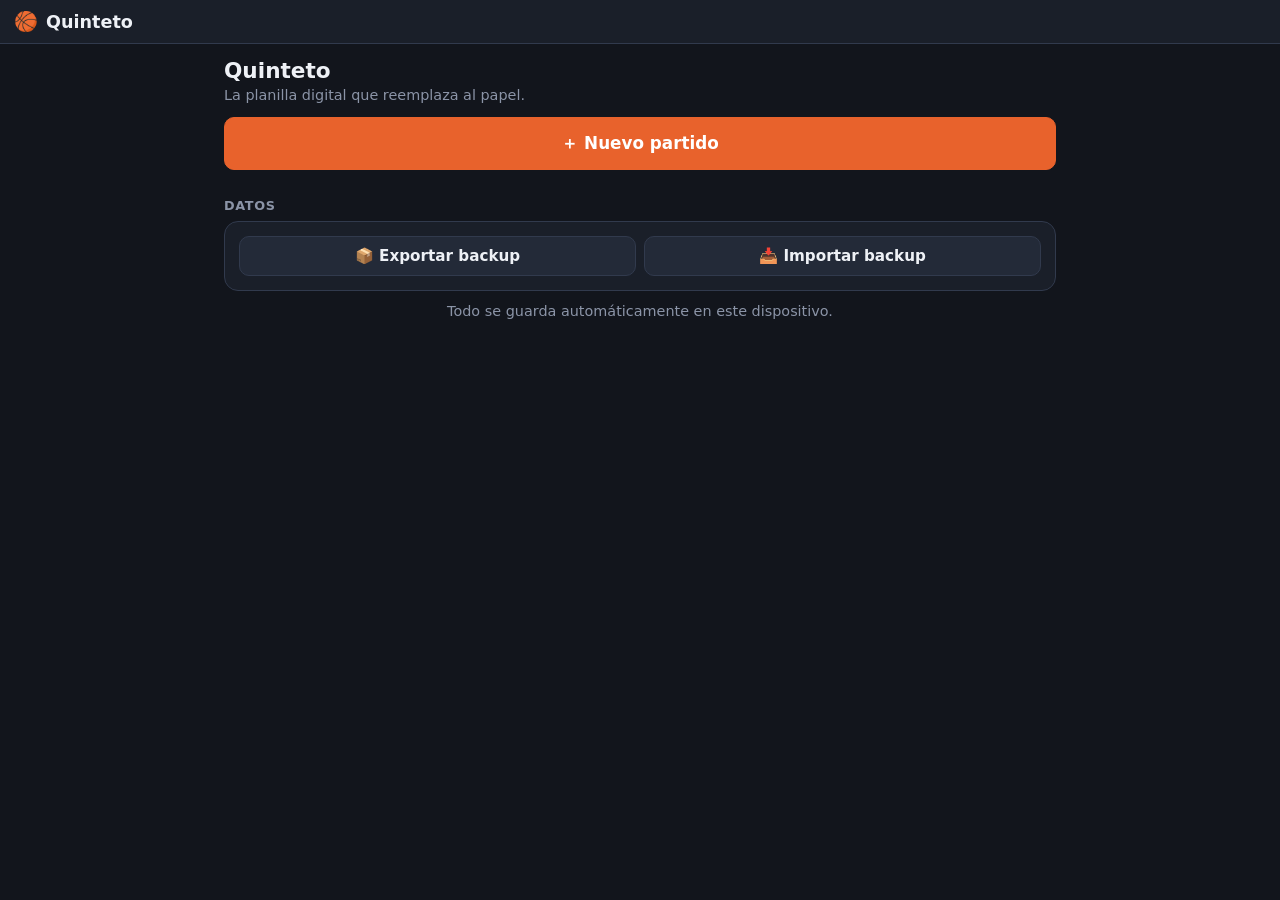
==== index.html @ a0c56daa "Quinteto: planilla de básquet completa (cancha entera, stats y reportes) App web sin dependencias qu" ====
<!DOCTYPE html>
<html lang="es">
<head>
<meta charset="UTF-8">
<meta name="viewport" content="width=device-width, initial-scale=1.0, maximum-scale=1.0, user-scalable=no">
<meta name="theme-color" content="#12151c">
<title>Quinteto · Planilla de básquet</title>
<link rel="stylesheet" href="css/styles.css">
<link rel="icon" href="data:image/svg+xml,<svg xmlns='http://www.w3.org/2000/svg' viewBox='0 0 100 100'><circle cx='50' cy='50' r='45' fill='%23e8622c'/><path d='M5 50h90M50 5v90M15 20q35 30 70 0M15 80q35-30 70 0' stroke='%2312151c' stroke-width='4' fill='none'/></svg>">
</head>
<body>

<header id="topbar">
  <div class="brand" id="brand-home" title="Inicio">
    <span class="ball">🏀</span> <b>Quinteto</b>
  </div>
  <div id="topbar-info"></div>
</header>

<main id="screen"></main>

<nav id="tabbar" class="hidden">
  <button data-tab="game"><span>🏟️</span>Cancha</button>
  <button data-tab="stats"><span>📊</span>Stats</button>
  <button data-tab="shots"><span>🎯</span>Tiros</button>
  <button data-tab="timeline"><span>📋</span>Jugadas</button>
  <button data-tab="report"><span>📤</span>Reporte</button>
</nav>

<div id="toast-wrap"></div>
<div id="modal-wrap" class="hidden"></div>

<script src="js/util.js"></script>
<script src="js/geometry.js"></script>
<script src="js/store.js"></script>
<script src="js/stats.js"></script>
<script src="js/court.js"></script>
<script src="js/setup.js"></script>
<script src="js/game.js"></script>
<script src="js/analysis.js"></script>
<script src="js/report.js"></script>
<script src="js/season.js"></script>
<script src="js/app.js"></script>
</body>
</html>
---- css/styles.css ----
/* ========== Quinteto — estilos ========== */
:root {
  --bg: #12151c;
  --bg2: #1a1f29;
  --bg3: #232a38;
  --line: #313a4d;
  --text: #eef1f6;
  --muted: #8b94a7;
  --accent: #e8622c;
  --ok: #35c46a;
  --bad: #e3453c;
  --court: #23180f;
  --court-line: #c9a273;
  --radius: 14px;
  font-size: 16px;
}
* { box-sizing: border-box; margin: 0; padding: 0; -webkit-tap-highlight-color: transparent; }
html, body { height: 100%; }
body {
  font-family: system-ui, -apple-system, "Segoe UI", Roboto, sans-serif;
  background: var(--bg); color: var(--text);
  display: flex; flex-direction: column;
  overscroll-behavior: none;
}
button { font: inherit; color: inherit; background: none; border: none; cursor: pointer; }
input, select { font: inherit; }
.hidden { display: none !important; }

/* ---- top bar ---- */
#topbar {
  display: flex; align-items: center; justify-content: space-between;
  padding: 10px 14px; background: var(--bg2); border-bottom: 1px solid var(--line);
  position: sticky; top: 0; z-index: 20;
}
.brand { display: flex; align-items: center; gap: 8px; font-size: 1.1rem; cursor: pointer; }
.brand .ball { font-size: 1.2rem; }
#topbar-info { font-size: .85rem; color: var(--muted); }

/* ---- main ---- */
#screen { flex: 1; overflow-y: auto; padding: 14px; padding-bottom: 90px; }
h1 { font-size: 1.35rem; margin-bottom: 4px; }
h2 { font-size: 1.05rem; margin: 18px 0 8px; color: var(--muted); text-transform: uppercase; letter-spacing: .05em; font-size: .8rem; }
.sub { color: var(--muted); font-size: .9rem; margin-bottom: 14px; }

.card {
  background: var(--bg2); border: 1px solid var(--line); border-radius: var(--radius);
  padding: 14px; margin-bottom: 12px;
}
.row { display: flex; gap: 8px; align-items: center; }
.row.wrap { flex-wrap: wrap; }
.grow { flex: 1; }
.right { margin-left: auto; }

/* ---- buttons ---- */
.btn {
  display: inline-flex; align-items: center; justify-content: center; gap: 6px;
  background: var(--bg3); border: 1px solid var(--line); border-radius: 10px;
  padding: 10px 16px; font-weight: 600; font-size: .95rem;
}
.btn:active { transform: scale(.97); }
.btn.primary { background: var(--accent); border-color: var(--accent); color: #fff; }
.btn.ok { background: var(--ok); border-color: var(--ok); color: #fff; }
.btn.bad { background: var(--bad); border-color: var(--bad); color: #fff; }
.btn.ghost { background: transparent; }
.btn.small { padding: 6px 10px; font-size: .8rem; border-radius: 8px; }
.btn.big { width: 100%; padding: 14px; font-size: 1.05rem; }
.btn:disabled { opacity: .4; pointer-events: none; }

/* ---- forms ---- */
input[type=text], input[type=number], select {
  background: var(--bg3); border: 1px solid var(--line); color: var(--text);
  border-radius: 10px; padding: 10px 12px; width: 100%;
}
input[type=color] { width: 46px; height: 42px; border: none; background: none; padding: 0; border-radius: 8px; }
label.fld { display: block; font-size: .8rem; color: var(--muted); margin-bottom: 4px; }

/* ---- tab bar ---- */
#tabbar {
  display: flex; background: var(--bg2); border-top: 1px solid var(--line);
  position: fixed; bottom: 0; left: 0; right: 0; z-index: 20;
  padding-bottom: env(safe-area-inset-bottom);
}
#tabbar button {
  flex: 1; display: flex; flex-direction: column; align-items: center; gap: 2px;
  padding: 8px 0 10px; font-size: .68rem; color: var(--muted);
}
#tabbar button span { font-size: 1.15rem; }
#tabbar button.active { color: var(--accent); }

/* ---- toasts ---- */
#toast-wrap { position: fixed; top: 60px; left: 0; right: 0; display: flex; flex-direction: column; align-items: center; gap: 8px; z-index: 60; pointer-events: none; }
.toast {
  background: var(--bg3); border: 1px solid var(--line); color: var(--text);
  padding: 10px 18px; border-radius: 999px; font-weight: 600; font-size: .9rem;
  box-shadow: 0 6px 24px rgba(0,0,0,.45); animation: toast-in .25s ease;
  max-width: 92vw; text-align: center;
}
.toast.hot { background: var(--accent); border-color: var(--accent); color: #fff; }
@keyframes toast-in { from { opacity: 0; transform: translateY(-8px); } }

/* ---- modal ---- */
#modal-wrap {
  position: fixed; inset: 0; background: rgba(0,0,0,.6); z-index: 50;
  display: flex; align-items: center; justify-content: center; padding: 18px;
}
.modal {
  background: var(--bg2); border: 1px solid var(--line); border-radius: var(--radius);
  padding: 18px; width: 100%; max-width: 420px; max-height: 86vh; overflow-y: auto;
}
.modal h3 { margin-bottom: 12px; font-size: 1.05rem; }

/* ---- scoreboard ---- */
#scoreboard { background: var(--bg2); border: 1px solid var(--line); border-radius: var(--radius); padding: 10px 12px; margin-bottom: 10px; }
.sb-main { display: grid; grid-template-columns: 1fr auto 1fr; align-items: center; gap: 8px; }
.sb-team { display: flex; flex-direction: column; align-items: center; gap: 2px; min-width: 0; }
.sb-team .name { font-weight: 700; font-size: .82rem; white-space: nowrap; overflow: hidden; text-overflow: ellipsis; max-width: 100%; display: flex; align-items: center; gap: 5px; }
.sb-team .pts { font-size: 2.3rem; font-weight: 800; line-height: 1; font-variant-numeric: tabular-nums; }
.team-dot { width: 10px; height: 10px; border-radius: 50%; flex: none; }
.sb-mid { text-align: center; }
.sb-clock { font-size: 1.5rem; font-weight: 800; font-variant-numeric: tabular-nums; letter-spacing: .03em; }
.sb-q { font-size: .78rem; color: var(--muted); font-weight: 700; }
.sb-controls { display: flex; justify-content: center; gap: 6px; margin-top: 6px; }
.sb-partials { display: flex; justify-content: center; margin-top: 8px; overflow-x: auto; }
.sb-partials table { border-collapse: collapse; font-size: .72rem; font-variant-numeric: tabular-nums; }
.sb-partials th, .sb-partials td { padding: 2px 8px; text-align: center; color: var(--muted); }
.sb-partials td { color: var(--text); font-weight: 600; }
.sb-partials .tot { border-left: 1px solid var(--line); font-weight: 800; }
.run-banner {
  margin-top: 8px; text-align: center; font-weight: 700; font-size: .85rem;
  background: rgba(232,98,44,.15); border: 1px solid var(--accent); color: var(--accent);
  border-radius: 999px; padding: 4px 10px;
}

/* ---- direction indicator ---- */
.dir-bar { display: flex; justify-content: space-between; font-size: .75rem; color: var(--muted); padding: 2px 6px 6px; font-weight: 600; }

/* ---- court ---- */
.court-wrap { position: relative; border-radius: 12px; overflow: hidden; }
.court-svg { display: block; width: 100%; height: auto; background: var(--court); touch-action: manipulation; }
.court-svg .line { stroke: var(--court-line); stroke-width: .08; fill: none; opacity: .9; }
.court-svg .zone-fill { opacity: .12; }
.shot-dot { stroke-width: .12; }
.shot-dot.made { fill: var(--ok); }
.shot-dot.missed { fill: var(--bad); }
.shot-dot.dim { opacity: .15; }

/* ---- player chips ---- */
.bench { display: flex; gap: 6px; overflow-x: auto; padding: 8px 2px; align-items: center; }
.bench::-webkit-scrollbar { display: none; }
.chip {
  flex: none; display: flex; flex-direction: column; align-items: center; justify-content: center;
  width: 52px; height: 52px; border-radius: 50%;
  background: var(--bg3); border: 2px solid var(--line);
  font-weight: 800; font-size: 1rem; position: relative; color: var(--text);
}
.chip small { font-size: .55rem; font-weight: 600; color: var(--muted); max-width: 48px; overflow: hidden; text-overflow: ellipsis; white-space: nowrap; }
.chip.oncourt { border-width: 2.5px; }
.chip.selected { outline: 3px solid #fff; outline-offset: 1px; }
.chip.bench-p { opacity: .55; }
.chip .fouls { position: absolute; top: -3px; right: -3px; background: var(--bad); color: #fff; font-size: .55rem; border-radius: 999px; padding: 1px 4px; font-weight: 700; }
.bench-label { flex: none; font-size: .68rem; color: var(--muted); font-weight: 700; writing-mode: vertical-rl; transform: rotate(180deg); text-align: center; }

/* ---- action bar ---- */
#action-bar { display: flex; flex-wrap: wrap; gap: 6px; padding: 8px 0; }
#action-bar .btn { flex: 1 1 calc(25% - 6px); min-width: 72px; padding: 10px 4px; font-size: .8rem; }
.action-hint { text-align: center; color: var(--muted); font-size: .82rem; padding: 10px 0; }

/* ---- shot confirm popup ---- */
.shot-pop {
  position: absolute; z-index: 10; background: var(--bg2); border: 1px solid var(--line);
  border-radius: 12px; padding: 8px; display: flex; gap: 6px; align-items: center;
  box-shadow: 0 8px 30px rgba(0,0,0,.5); transform: translate(-50%, -110%);
}
.shot-pop .val { font-weight: 800; padding: 0 6px; white-space: nowrap; }

/* ---- tables ---- */
.tbl-wrap { overflow-x: auto; border-radius: 10px; border: 1px solid var(--line); }
table.stats { border-collapse: collapse; width: 100%; font-size: .78rem; font-variant-numeric: tabular-nums; }
table.stats th, table.stats td { padding: 7px 8px; text-align: center; white-space: nowrap; }
table.stats th { background: var(--bg3); color: var(--muted); font-size: .68rem; position: sticky; top: 0; }
table.stats td:first-child, table.stats th:first-child { text-align: left; position: sticky; left: 0; background: var(--bg2); font-weight: 700; }
table.stats tr:nth-child(even) td { background: rgba(255,255,255,.02); }
table.stats tr.totals td { border-top: 1px solid var(--line); font-weight: 800; }

/* ---- tabs (segmented) ---- */
.seg { display: flex; background: var(--bg3); border-radius: 10px; padding: 3px; gap: 3px; margin-bottom: 10px; }
.seg button { flex: 1; padding: 8px 6px; border-radius: 8px; font-weight: 700; font-size: .85rem; color: var(--muted); }
.seg button.active { background: var(--bg); color: var(--text); }

/* ---- filter chips row ---- */
.filters { display: flex; gap: 6px; overflow-x: auto; padding: 4px 0 10px; }
.filters .btn { flex: none; }
.filters .btn.active { background: var(--accent); border-color: var(--accent); color: #fff; }

/* ---- timeline ---- */
.tl-item { display: flex; align-items: center; gap: 10px; padding: 9px 4px; border-bottom: 1px solid var(--line); font-size: .88rem; }
.tl-time { font-variant-numeric: tabular-nums; color: var(--muted); font-size: .74rem; width: 64px; flex: none; }
.tl-desc { flex: 1; min-width: 0; }
.tl-desc b { font-weight: 700; }

/* ---- lists ---- */
.list-item { display: flex; align-items: center; gap: 10px; padding: 12px 4px; border-bottom: 1px solid var(--line); }
.list-item:last-child { border-bottom: none; }

/* ---- player editor rows ---- */
.p-row { display: grid; grid-template-columns: 64px 1fr auto; gap: 8px; margin-bottom: 8px; align-items: center; }

/* ---- starters grid ---- */
.starter-grid { display: flex; flex-wrap: wrap; gap: 8px; }

/* ---- report ---- */
#report-canvas { width: 100%; border-radius: 12px; border: 1px solid var(--line); }
.hero-score { text-align: center; font-size: 2rem; font-weight: 800; }

/* ---- zone stats ---- */
.zone-grid { display: grid; grid-template-columns: 1fr 1fr; gap: 8px; margin-top: 10px; }
.zone-box { background: var(--bg3); border-radius: 10px; padding: 10px; text-align: center; }
.zone-box .z-pct { font-size: 1.3rem; font-weight: 800; }
.zone-box .z-name { font-size: .7rem; color: var(--muted); }

/* ---- print ---- */
@media print {
  body { background: #fff; color: #000; }
  #topbar, #tabbar, .no-print, #toast-wrap { display: none !important; }
  #screen { padding: 0; overflow: visible; }
  .card { border-color: #ccc; background: #fff; break-inside: avoid; }
  table.stats th { background: #eee; color: #333; }
  table.stats td:first-child, table.stats th:first-child { background: #fff; }
  .court-svg { background: #fff; }
  .court-svg .line { stroke: #444; }
}

@media (min-width: 700px) {
  #screen { max-width: 860px; margin: 0 auto; width: 100%; }
}
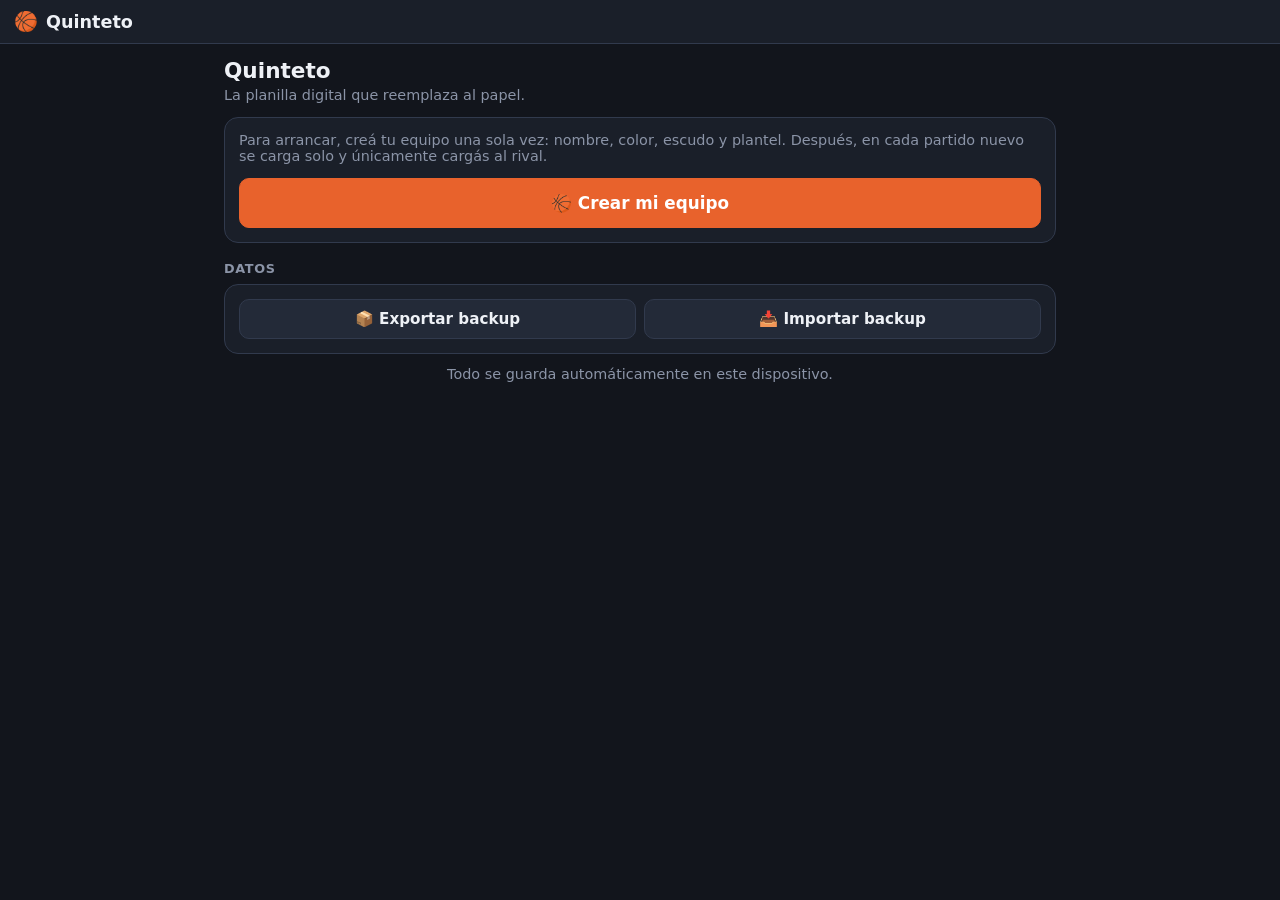
==== commit 91676677: "Modo entrenamiento: sesiones de práctica con ejercicios y estadísticas - Nueva sección de entrenamie" ====
--- a/index.html
+++ b/index.html
@@ -40,6 +40,7 @@
 <script src="js/analysis.js"></script>
 <script src="js/report.js"></script>
 <script src="js/season.js"></script>
+<script src="js/training.js"></script>
 <script src="js/app.js"></script>
 </body>
 </html>
--- a/css/styles.css
+++ b/css/styles.css
@@ -73,6 +73,18 @@
 }
 input[type=color] { width: 46px; height: 42px; border: none; background: none; padding: 0; border-radius: 8px; }
 label.fld { display: block; font-size: .8rem; color: var(--muted); margin-bottom: 4px; }
+
+/* ---- personalización de equipo ---- */
+.swatches { display: flex; gap: 7px; flex-wrap: wrap; align-items: center; }
+.swatch { width: 32px; height: 32px; border-radius: 50%; border: 2px solid var(--line); flex: none; }
+.swatch.active { outline: 3px solid #fff; outline-offset: 2px; }
+.emoji-row { display: flex; gap: 5px; flex-wrap: wrap; }
+.emoji-btn {
+  width: 36px; height: 36px; border-radius: 9px; font-size: 1.15rem;
+  display: flex; align-items: center; justify-content: center;
+  background: var(--bg3); border: 1px solid var(--line); color: var(--muted);
+}
+.emoji-btn.active { border-color: var(--accent); background: rgba(232,98,44,.16); color: var(--text); }
 
 /* ---- tab bar ---- */
 #tabbar {
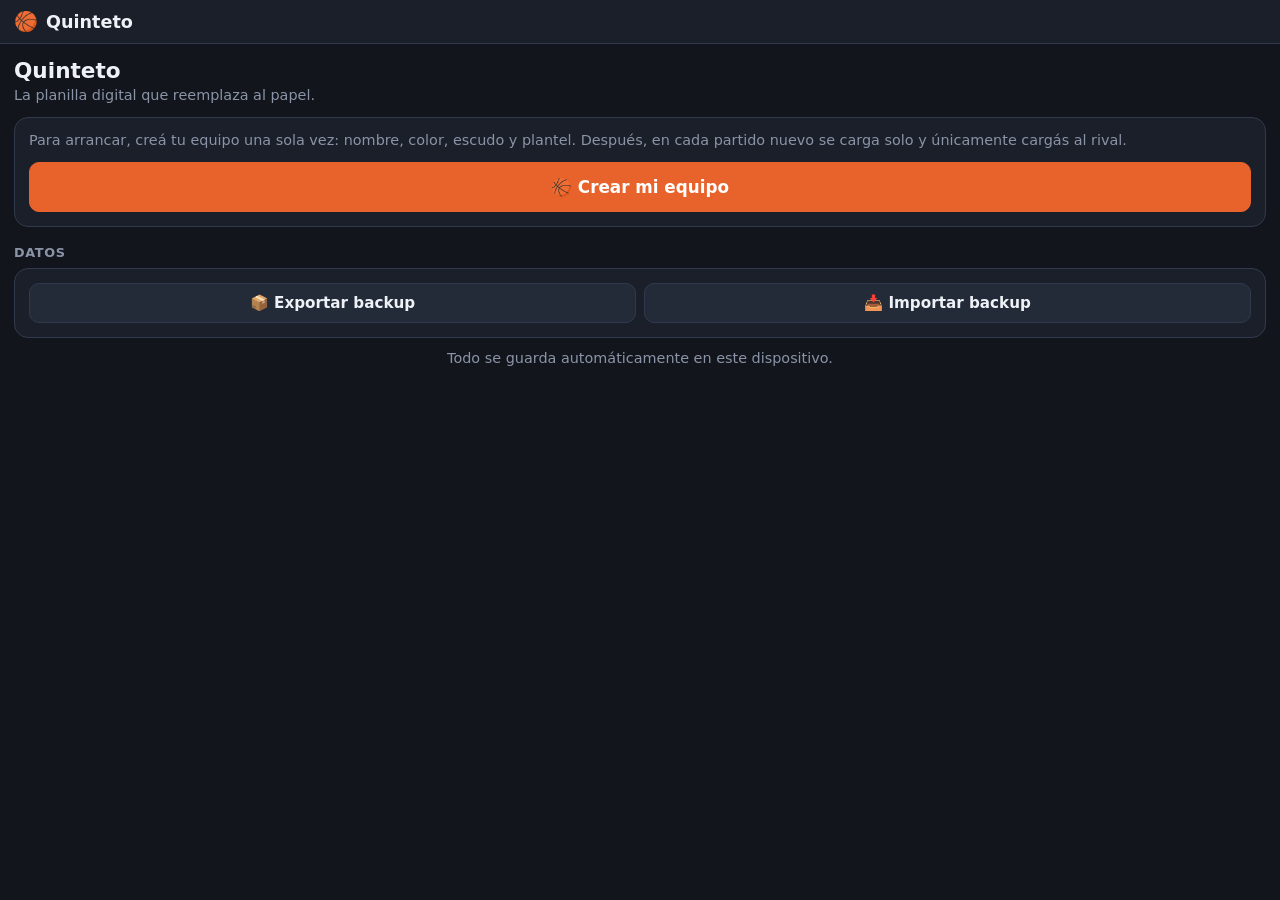
==== commit 2b82362a: "PWA offline, reglamento en vivo, análisis avanzado, categorías y exports - PWA: manifest, íconos y s" ====
--- a/index.html
+++ b/index.html
@@ -4,7 +4,12 @@
 <meta charset="UTF-8">
 <meta name="viewport" content="width=device-width, initial-scale=1.0, maximum-scale=1.0, user-scalable=no">
 <meta name="theme-color" content="#12151c">
+<meta name="apple-mobile-web-app-capable" content="yes">
+<meta name="apple-mobile-web-app-status-bar-style" content="black-translucent">
+<meta name="apple-mobile-web-app-title" content="Quinteto">
 <title>Quinteto · Planilla de básquet</title>
+<link rel="manifest" href="manifest.webmanifest">
+<link rel="apple-touch-icon" href="icons/icon-180.png">
 <link rel="stylesheet" href="css/styles.css">
 <link rel="icon" href="data:image/svg+xml,<svg xmlns='http://www.w3.org/2000/svg' viewBox='0 0 100 100'><circle cx='50' cy='50' r='45' fill='%23e8622c'/><path d='M5 50h90M50 5v90M15 20q35 30 70 0M15 80q35-30 70 0' stroke='%2312151c' stroke-width='4' fill='none'/></svg>">
 </head>
--- a/css/styles.css
+++ b/css/styles.css
@@ -137,6 +137,10 @@
 .sb-partials th, .sb-partials td { padding: 2px 8px; text-align: center; color: var(--muted); }
 .sb-partials td { color: var(--text); font-weight: 600; }
 .sb-partials .tot { border-left: 1px solid var(--line); font-weight: 800; }
+.sb-extra { display: flex; align-items: center; gap: 6px; font-size: .64rem; color: var(--muted); margin-top: 2px; }
+.sb-extra .fe.bonus { color: var(--bad); font-weight: 800; }
+.sb-extra .to-btn { padding: 2px 7px; font-size: .64rem; border: 1px solid var(--line); border-radius: 999px; }
+.chip.fouled-out { opacity: .35; border-style: dashed !important; }
 .run-banner {
   margin-top: 8px; text-align: center; font-weight: 700; font-size: .85rem;
   background: rgba(232,98,44,.15); border: 1px solid var(--accent); color: var(--accent);
@@ -245,3 +249,11 @@
 @media (min-width: 700px) {
   #screen { max-width: 860px; margin: 0 auto; width: 100%; }
 }
+
+/* ---- apaisado / tablet: cancha a la izquierda, acciones a la derecha ---- */
+@media (min-width: 980px) and (orientation: landscape) {
+  #screen { max-width: 1280px; }
+  .game-layout { display: grid; grid-template-columns: minmax(0, 1.6fr) minmax(280px, 1fr); gap: 14px; align-items: start; }
+  .game-layout .game-side { position: sticky; top: 8px; }
+  .game-layout #action-bar .btn { flex: 1 1 calc(50% - 6px); }
+}
